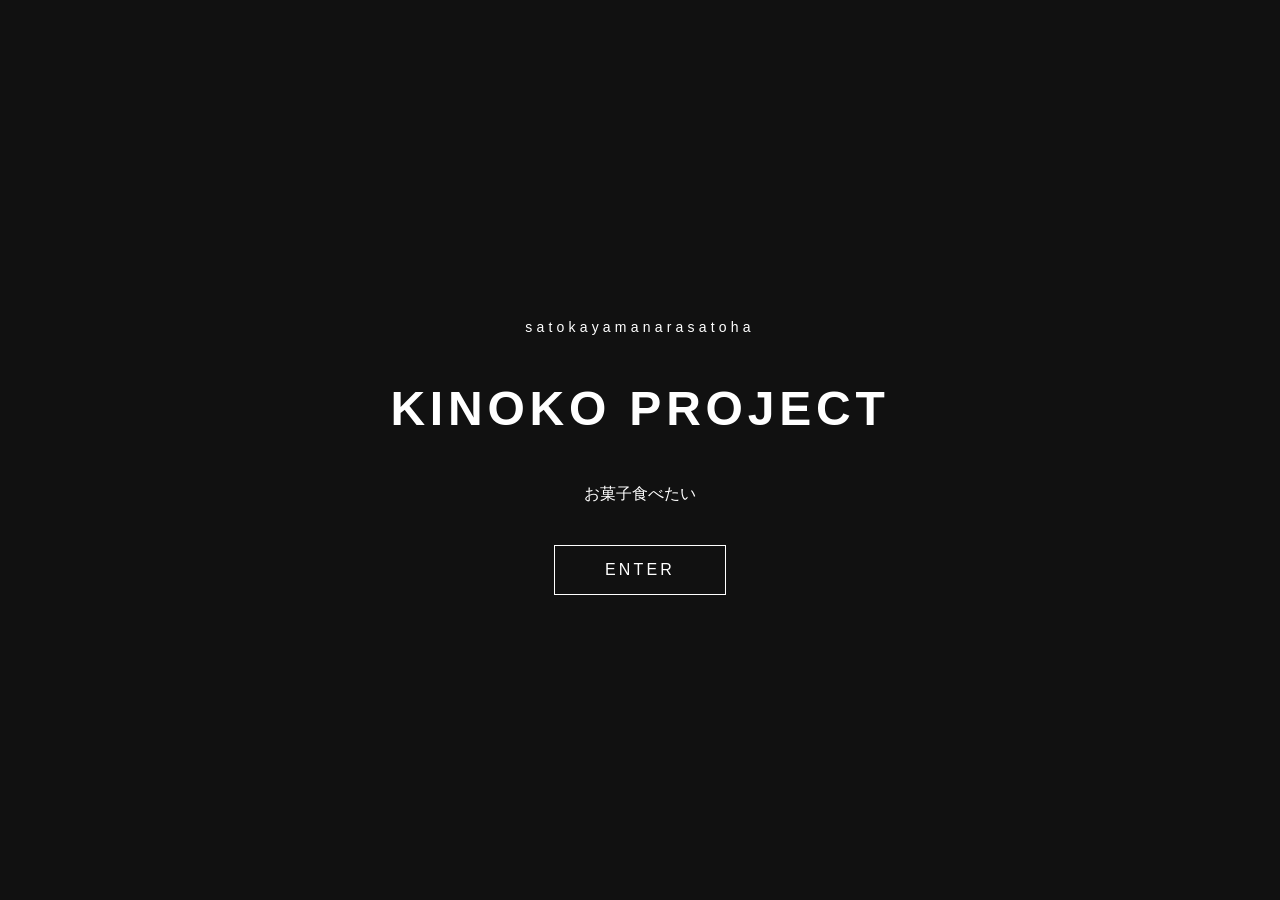
==== index.html @ 51b75044 "Add files via upload" ====
<!DOCTYPE html>
<html lang="ja">

<head>
    <meta charset="UTF-8">
    <meta name="viewport" content="width=device-width, initial-scale=1.0">
    <title>PROJECT TEST</title>

    <link rel="stylesheet" href="style.css">
</head>

<body>

    <main class="container">

        <p class="subtitle">satokayamanarasatoha</p>

        <h1>KINOKO PROJECT</h1>

        <p class="description">
            お菓子食べたい
        </p>

        <button id="startButton">
            ENTER
        </button>

    </main>

    <script src="script.js"></script>

</body>
</html>
---- style.css ----
* {
    box-sizing: border-box;
}

body {
    margin: 0;
    background: #111;
    color: #fff;
    font-family: sans-serif;
}

.container {
    min-height: 100vh;

    display: flex;
    flex-direction: column;
    justify-content: center;
    align-items: center;

    text-align: center;
}

.subtitle {
    font-size: 14px;
    letter-spacing: 0.3em;
}

h1 {
    font-size: 48px;
    letter-spacing: 0.1em;
}

.description {
    margin-bottom: 40px;
}

button {
    padding: 15px 50px;

    background: transparent;
    color: white;

    border: 1px solid white;

    cursor: pointer;

    font-size: 16px;
    letter-spacing: 0.2em;
}

button:hover {
    background: white;
    color: #111;
}
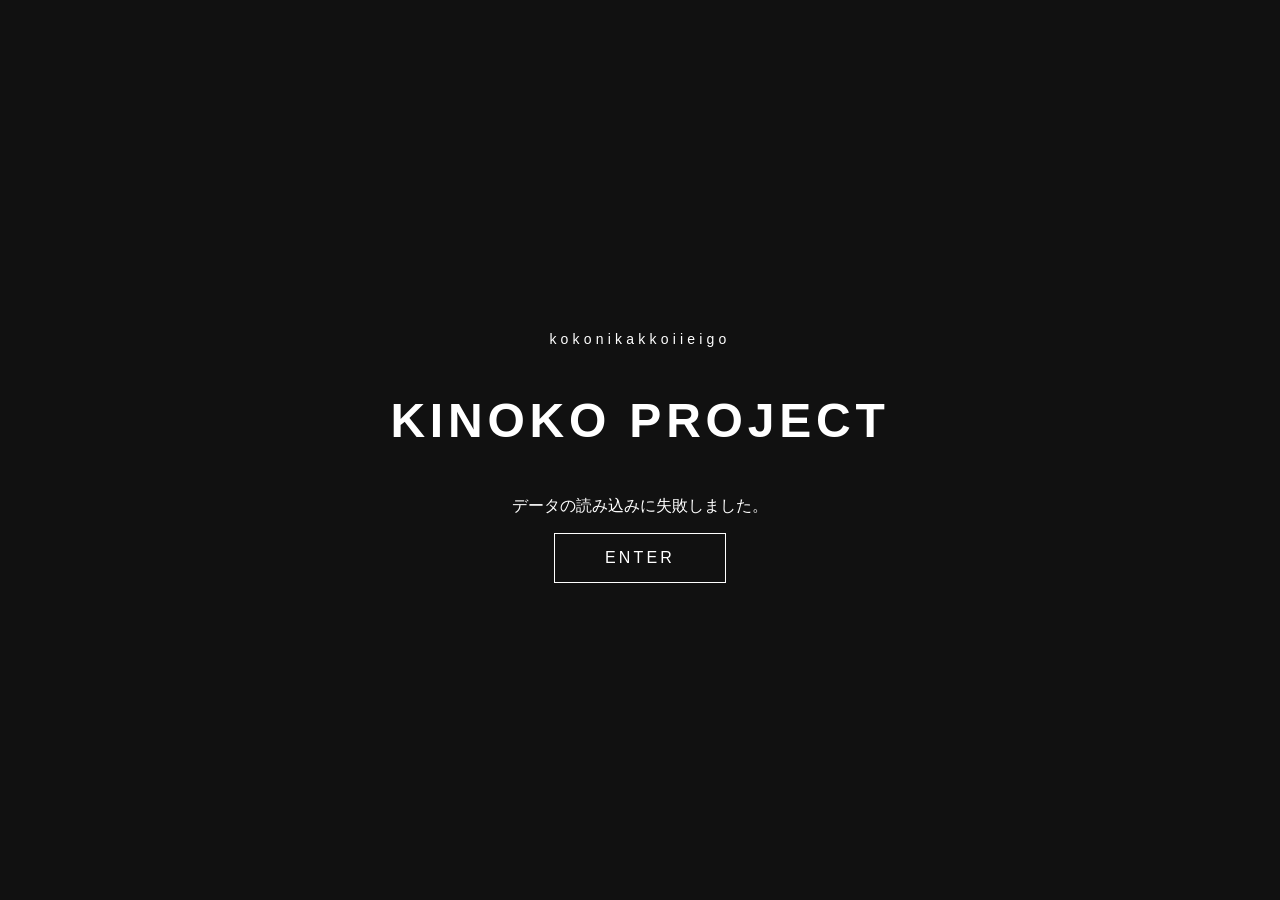
==== commit 36620daa: "Add files via upload" ====
--- a/index.html
+++ b/index.html
@@ -13,14 +13,11 @@
 
     <main class="container">
 
-        <p class="subtitle">satokayamanarasatoha</p>
+        <p class="subtitle">kokonikakkoiieigo</p>
 
         <h1>KINOKO PROJECT</h1>
 
-        <p class="description">
-            お菓子食べたい
-        </p>
-
+        <p id="message"></p>
         <button id="startButton">
             ENTER
         </button>
--- a/style.css
+++ b/style.css
@@ -34,6 +34,11 @@
     margin-bottom: 40px;
 }
 
+
+/* ================================
+   ボタン
+================================ */
+
 button {
     padding: 15px 50px;
 
@@ -51,4 +56,157 @@
 button:hover {
     background: white;
     color: #111;
+}
+
+
+/* ================================
+   検索ボックス
+================================ */
+
+input {
+    width: 300px;
+    padding: 15px;
+
+    background: transparent;
+    color: white;
+
+    border: 1px solid white;
+
+    font-size: 16px;
+
+    outline: none;
+}
+
+input::placeholder {
+    color: #aaa;
+}
+
+#searchButton {
+    margin-top: 20px;
+}
+
+
+/* ================================
+   検索エリア
+================================ */
+
+.search-area {
+    position: relative;
+    width: 300px;
+}
+
+
+/* ================================
+   検索候補
+================================ */
+
+#suggestions {
+    width: 100%;
+    margin-top: 5px;
+}
+
+#suggestions button {
+    display: block;
+
+    width: 100%;
+    margin: 5px 0;
+    padding: 12px;
+
+    background: #222;
+    color: white;
+
+    border: 1px solid #555;
+
+    text-align: left;
+    cursor: pointer;
+
+    letter-spacing: normal;
+}
+
+#suggestions button:hover {
+    background: #333;
+}
+
+
+/* ================================
+   検索結果
+================================ */
+
+#result {
+    width: 500px;
+    max-width: 90vw;
+
+    margin-top: 50px;
+    padding: 25px;
+
+    border-top: 1px solid #555;
+}
+
+#result h2 {
+    margin-top: 0;
+}
+
+
+/* キーワードとカテゴリを横並びにする */
+
+.result-title {
+    display: flex;
+    justify-content: center;
+    align-items: baseline;
+    gap: 10px;
+}
+
+.result-title h2 {
+    margin: 0;
+}
+
+.result-category {
+    font-size: 0.85em;
+    opacity: 0.6;
+}
+/* ================================
+   検索履歴
+================================ */
+
+#searchHistory {
+    position: fixed;
+    top: 30px;
+    right: 30px;
+    width: 180px;
+    text-align: left;
+
+    max-height: 80vh;
+    overflow-y: auto;
+
+    /* スクロールバーを隠す */
+    scrollbar-width: none;
+}
+
+#searchHistory::-webkit-scrollbar {
+    display: none;
+}
+
+.history-title {
+    margin: 0 0 15px 0;
+
+    font-size: 12px;
+    letter-spacing: 0.15em;
+    opacity: 0.6;
+}
+
+.history-item {
+    margin-bottom: 10px;
+    font-size: 14px;
+    cursor: pointer;
+}
+
+.history-item:hover {
+    opacity: 0.6;
+}
+
+.history-item small {
+    margin-left: 5px;
+
+    font-size: 0.75em;
+    opacity: 0.5;
 }
